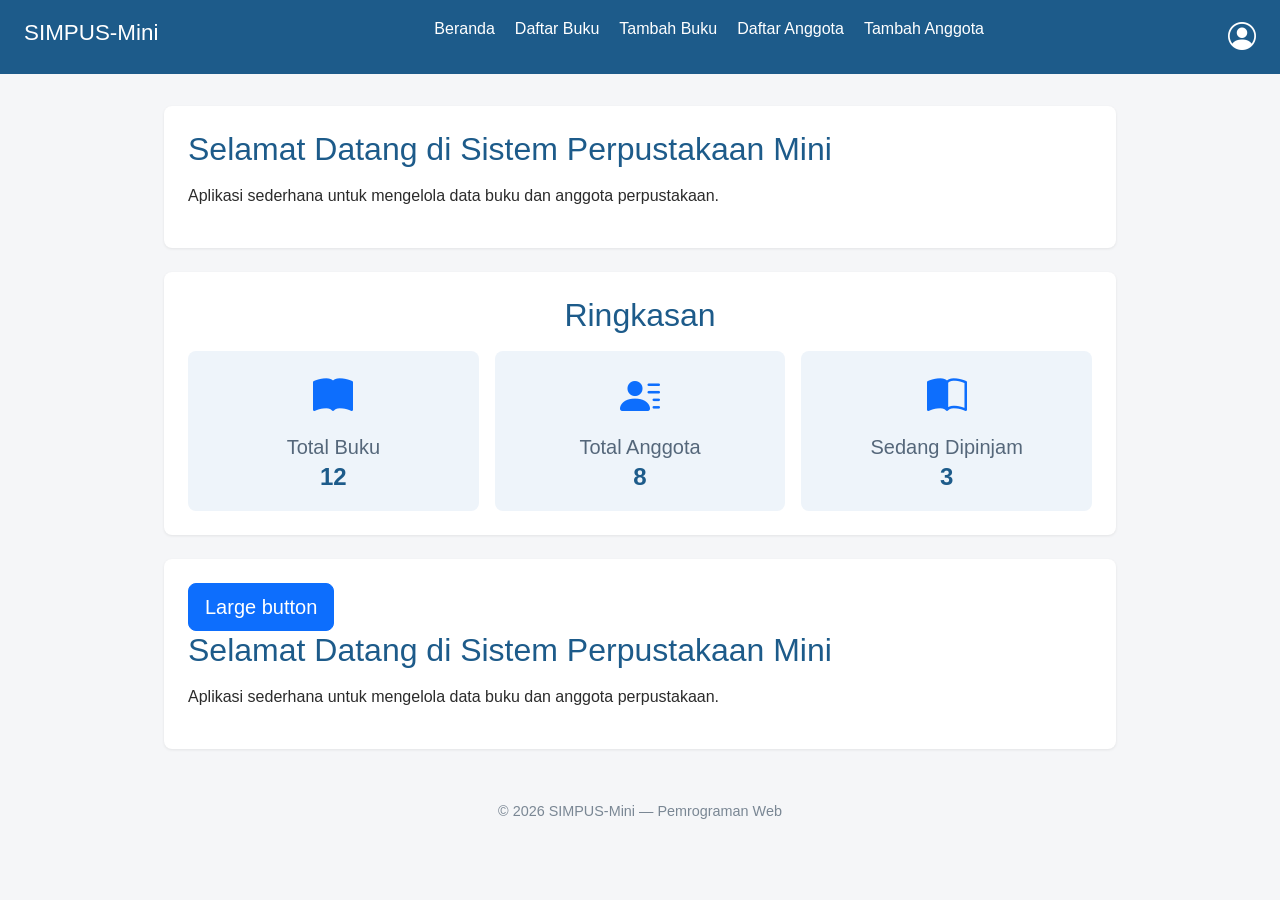
==== index.html @ aeffa940 "Update 1" ====
<!DOCTYPE html>
<html lang="id">
<head>
    <meta charset="UTF-8">
    <meta name="viewport" content="width=device-width, initial-scale=1">
    <title >SIMPUS-Mini | Beranda</title>
     <link href="https://cdn.jsdelivr.net/npm/bootstrap@5.3.3/dist/css/bootstrap.min.css" rel="stylesheet">
     <link rel="stylesheet" href="https://cdn.jsdelivr.net/npm/bootstrap-icons@1.11.3/font/bootstrap-icons.min.css">
    <link rel="stylesheet" href="assets/css/style.css">
</head>
<body>
    <header>
        <h1><a href="index.html">SIMPUS-Mini</a></h1>
        <div class="d-flex align-items-center gap-2 order-lg-last">
        <a href="login.html" class="nav-login-btn text-white" aria-label="Login">
                <i class="bi bi-person-circle fs-3"></i>
            </a>
        <button type="button" id="nav-toggle-btn" class="nav-toggle-label" aria-label="Menu">&#9776;</button>

        </div>
        <nav>
            <ul>
                <li><a href="index.html">Beranda </a></li>
                <li><a href="buku/list.html">Daftar Buku </a></li>
                <li><a href="buku/tambah.html">Tambah Buku </a></li>
                <li><a href="anggota/list.html">Daftar Anggota </a></li>
                <li><a href="anggota/tambah.html">Tambah Anggota </a></li>
            </ul>
        </nav>
    </header>

    <main>
        <section>
            <h2>Selamat Datang di Sistem Perpustakaan Mini</h2>
            <p>Aplikasi sederhana untuk mengelola data buku dan anggota perpustakaan.</p>
        </section>
        
        <section>
            <h2>Ringkasan</h2>
            <a href="buku/list.html" class="card-link text-decoration-none text-dark">
                <article class="d-flex flex-column align-items-center justify-content-center text-center p-3">
                    <i class="bi bi-book-fill fs-1 text-primary mb-2"></i>
                    <div>
                        <h3 class="m-0 fs-5">Total Buku</h3>
                        <p class="m-0 fs-4 fw-bold">12</p>
                    </div>
                </article>
            </a>
            
            <a href="anggota/list.html" class="card-link text-decoration-none text-dark">
                <article class="d-flex flex-column align-items-center justify-content-center text-center p-3">
                    <i class="bi bi-person-lines-fill fs-1 text-primary mb-2"></i>
                    <div>
                        <h3 class="m-0 fs-5">Total Anggota</h3>
                        <p class="m-0 fs-4 fw-bold">8</p>
                    </div>
                </article>
            </a>
            
            <a href="buku/list.html" class="card-link text-decoration-none text-dark">
                <article class="d-flex flex-column align-items-center justify-content-center text-center p-3">
                    <i class="bi bi-book-half fs-1 text-primary mb-2"></i>
                    <div>
                        <h3 class="m-0 fs-5">Sedang Dipinjam</h3>
                        <p class="m-0 fs-4 fw-bold">3</p>
                    </div>
                </article>
            </a>
        </section>
        <section>
            <button type="button" class="btn btn-primary btn-lg">Large button</button>
            <h2>Selamat Datang di Sistem Perpustakaan Mini</h2>
            <p>Aplikasi sederhana untuk mengelola data buku dan anggota perpustakaan.</p>
        </section>
           
           
    </main>

    <footer>
        <p>&copy; 2026 SIMPUS-Mini &mdash; Pemrograman Web</p>
    </footer>
    <script src="assets/js/app.js"></script>
</body>
</html>
---- assets/css/style.css ----
/* ===== Reset & Base ===== */
* {
    box-sizing: border-box;
    margin: 0;
    padding: 0;
}
body {
    font-family: "Segoe UI", Arial, sans-serif;
    color: #2b2b2b;
    background-color: #f5f6f8;
    line-height: 1.5;
}
header h1 a {
    color: #ffffff;
    text-decoration: none;
}

a:hover {
    text-decoration: underline;
}
/* ===== Header & Navbar (Flexbox) ===== */
header {
    background-color: #1d5b8a;
    color: #fff;
    padding: 1rem 1.5rem;
    display: flex;
    align-items: center;
    justify-content: space-between;
    flex-wrap: wrap;
}

header h1 {
    font-size: 1.4rem;
}

header nav ul {
    list-style: none;
    display: flex;
    gap: 1.25rem;
}

header nav a {
    color: #fff;
    font-weight: 500;
    text-decoration: none;
}

/* ===== Main Layout ===== */
main {
    max-width: 1000px;
    margin: 2rem auto;
    padding: 0 1.5rem;
}

section {
    background-color: #fff;
    border-radius: 8px;
    padding: 1.5rem;
    margin-bottom: 1.5rem;
    box-shadow: 0 1px 3px rgba(0, 0, 0, 0.08);
}

section h2 {
    margin-bottom: 1rem;
    color: #1d5b8a;
}

/* ===== Kartu Statistik (CSS Grid) ===== */
main section:nth-of-type(2) {
    display: grid;
    grid-template-columns: repeat(3, 1fr); /* Maksimal 3 kolom */
    gap: 1rem;
}

main section:nth-of-type(2) h2 {
    grid-column: 1 / -1;
    text-align: center;
    margin-bottom: 0;
}

main section:nth-of-type(2) article {
    background-color: #eef4fa;
    border-radius: 8px;
    padding: 1.25rem;
    text-align: center;
}

main section:nth-of-type(2) article h3 {
    font-size: 0.95rem;
    color: #55677a;
    margin-bottom: 0.5rem;
}

main section:nth-of-type(2) article p {
    font-size: 1.8rem;
    font-weight: 700;
    color: #1d5b8a;
}

/* ===== Tabel ===== */
table {
    width: 100%;
    border-collapse: collapse;
}

th, td {
    text-align: left;
    padding: 0.65rem 0.75rem;
    border-bottom: 1px solid #e2e6ea;
}

thead {
    background-color: #1d5b8a;
    color: #fff;
}

tbody tr:nth-child(even) {
    background-color: #f7f9fb;
}

tbody tr:hover {
    background-color: #eef4fa;
}

td button {
    padding: 0.35rem 0.7rem;
    margin-right: 0.35rem;
    border: none;
    border-radius: 4px;
    cursor: pointer;
    font-size: 0.85rem;
}

td button:first-of-type {
    background-color: #f0ad4e;
    color: #fff;
}

td button:last-of-type {
    background-color: #d9534f;
    color: #fff;
}

/* ===== Form ===== */
form p {
    margin-bottom: 1rem;
}

form label {
    display: block;
    margin-bottom: 0.35rem;
    font-weight: 600;
    color: #444;
}

form input,
form select {
    width: 100%;
    max-width: 400px;
    padding: 0.55rem 0.7rem;
    border: 1px solid #cdd4da;
    border-radius: 4px;
    font-size: 1rem;
}

form button[type="submit"] {
    background-color: #1d5b8a;
    color: #fff;
    border: none;
    padding: 0.6rem 1.5rem;
    border-radius: 4px;
    font-size: 1rem;
    cursor: pointer;
}

form button[type="submit"]:hover {
    background-color: #164869;
}

/* ===== Footer ===== */
footer {
    text-align: center;
    padding: 1.25rem;
    color: #7a8794;
    font-size: 0.9rem;
}

/* ===== Responsive Breakpoints ===== */

/* 1. Layar Sedang / Tablet (Maks 900px) -> Berubah jadi 2 kolom */
@media (max-width: 900px) {
    main section:nth-of-type(2) {
        grid-template-columns: repeat(2, 1fr);
    }
}

/* 2. Layar Kecil / HP (Maks 576px) -> Berubah jadi 1 kolom */
@media (max-width: 576px) {
    main {
        padding: 0 0.75rem;
        margin: 1rem auto;
    }

    section {
        padding: 1rem;
    }

    /* KUNCI: 1 kolom penuh di layar HP */
    main section:nth-of-type(2) {
        grid-template-columns: 1fr;
        gap: 0.75rem;
    }
}

/* ===== Kolom Pencarian ===== */
.search-box {
    margin-bottom: 1rem;
}

.search-box input {
    width: 100%;
    max-width: 320px;
    padding: 0.5rem 0.75rem;
    border: 1px solid #cdd4da;
    border-radius: 4px;
}

/* ===== Hamburger Menu ===== */

header {
    position: relative;
}

/* Tombol hamburger disembunyikan di desktop */
.nav-toggle-label {
    display: none;
    font-size: 1.6rem;
    color: #fff;
    background: none;
    border: none;
    cursor: pointer;
}

/* ===== Navbar Desktop ===== */

header nav {
    width: auto;
    order: initial;
    margin-top: 0;
    max-height: none;
    overflow: visible;
    opacity: 1;
}

header nav ul {
    list-style: none;
    display: flex;
    gap: 1.25rem;
}

/* ===== Navbar HP ===== */

@media (max-width: 576px) {

    /* Tampilkan hamburger */
    .nav-toggle-label {
        display: block;
    }

    /* Navbar disembunyikan tetapi tetap bisa dianimasikan */
    header nav {
        width: 100%;
        order: 3;
        margin-top: 1rem;

        max-height: 0;
        overflow: hidden;
        opacity: 0;

        transition:
            max-height 0.4s ease,
            opacity 0.3s ease;
    }

    /* Ketika hamburger diklik */
    header nav.nav-open {
        max-height: 300px;
        opacity: 1;
    }

    /* Menu menjadi vertikal */
    header nav ul {
        flex-direction: column;
        gap: 0.75rem;
    }
}
#search-input {
    border-radius: 50px;
    padding: 8px 18px;
    border: 1px solid #ccc;
    outline: none;
    box-sizing: border-box;
}

#search-input:focus {
    border-color: #0d6efd;
}

.card-link {
    text-decoration: none;
    color: inherit;
    display: block; /* atau display: flex/inline-block tergantung tata letak flex/grid Anda */
}

/* Opsional: Efek saat kotak di-hover agar user tahu kotaknya bisa diklik */
.card-link article {
    cursor: pointer;
    transition: transform 0.2s ease, box-shadow 0.2s ease;
}

.card-link article:hover {
    transform: translateY(-4px);
}
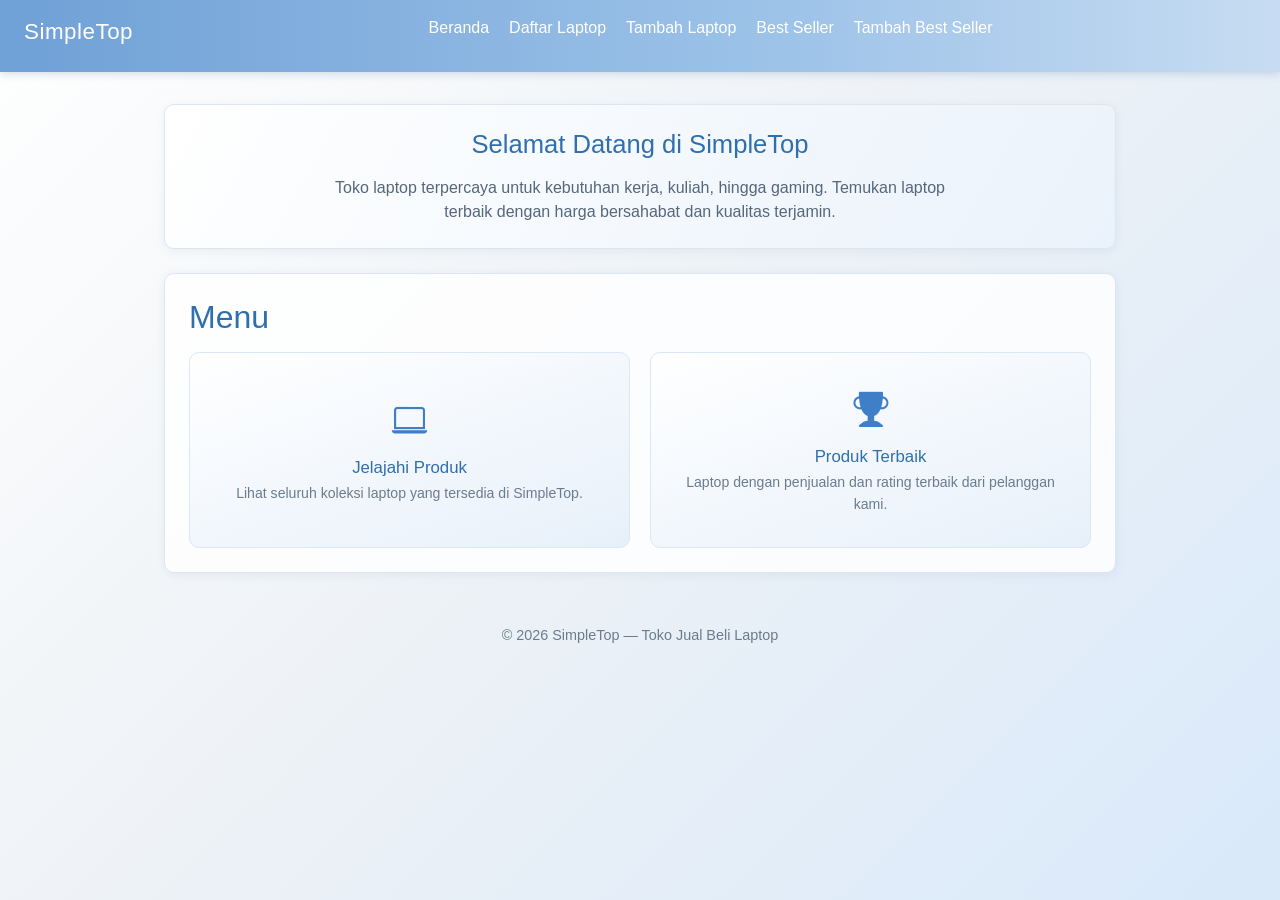
==== commit 6d71b87c: "Commit SimpleTop" ====
--- a/index.html
+++ b/index.html
@@ -3,81 +3,54 @@
 <head>
     <meta charset="UTF-8">
     <meta name="viewport" content="width=device-width, initial-scale=1">
-    <title >SIMPUS-Mini | Beranda</title>
-     <link href="https://cdn.jsdelivr.net/npm/bootstrap@5.3.3/dist/css/bootstrap.min.css" rel="stylesheet">
-     <link rel="stylesheet" href="https://cdn.jsdelivr.net/npm/bootstrap-icons@1.11.3/font/bootstrap-icons.min.css">
+    <title>SimpleTop | Beranda</title>
+    <link href="https://cdn.jsdelivr.net/npm/bootstrap@5.3.3/dist/css/bootstrap.min.css" rel="stylesheet">
+    <link rel="stylesheet" href="https://cdn.jsdelivr.net/npm/bootstrap-icons@1.11.3/font/bootstrap-icons.min.css">
     <link rel="stylesheet" href="assets/css/style.css">
 </head>
 <body>
     <header>
-        <h1><a href="index.html">SIMPUS-Mini</a></h1>
+        <h1><a href="index.html">SimpleTop</a></h1>
         <div class="d-flex align-items-center gap-2 order-lg-last">
-        <a href="login.html" class="nav-login-btn text-white" aria-label="Login">
-                <i class="bi bi-person-circle fs-3"></i>
-            </a>
-        <button type="button" id="nav-toggle-btn" class="nav-toggle-label" aria-label="Menu">&#9776;</button>
-
+            <button type="button" id="nav-toggle-btn" class="nav-toggle-label" aria-label="Menu">&#9776;</button>
         </div>
         <nav>
             <ul>
-                <li><a href="index.html">Beranda </a></li>
-                <li><a href="buku/list.html">Daftar Buku </a></li>
-                <li><a href="buku/tambah.html">Tambah Buku </a></li>
-                <li><a href="anggota/list.html">Daftar Anggota </a></li>
-                <li><a href="anggota/tambah.html">Tambah Anggota </a></li>
+                <li><a href="index.html">Beranda</a></li>
+                <li><a href="laptop/list.html">Daftar Laptop</a></li>
+                <li><a href="laptop/tambah.html">Tambah Laptop</a></li>
+                <li><a href="bestseller/list.html">Best Seller</a></li>
+                <li><a href="bestseller/tambah.html">Tambah Best Seller</a></li>
             </ul>
         </nav>
     </header>
 
     <main>
+        <section class="sambutan">
+            <h2>Selamat Datang di SimpleTop</h2>
+            <p>Toko laptop terpercaya untuk kebutuhan kerja, kuliah, hingga gaming. Temukan laptop terbaik dengan harga bersahabat dan kualitas terjamin.</p>
+        </section>
+
         <section>
-            <h2>Selamat Datang di Sistem Perpustakaan Mini</h2>
-            <p>Aplikasi sederhana untuk mengelola data buku dan anggota perpustakaan.</p>
+            <h2>Menu</h2>
+            <div class="menu-beranda">
+                <a href="laptop/list.html" class="menu-card">
+                    <i class="bi bi-laptop"></i>
+                    <h3>Jelajahi Produk</h3>
+                    <p>Lihat seluruh koleksi laptop yang tersedia di SimpleTop.</p>
+                </a>
+
+                <a href="bestseller/list.html" class="menu-card">
+                    <i class="bi bi-trophy-fill"></i>
+                    <h3>Produk Terbaik</h3>
+                    <p>Laptop dengan penjualan dan rating terbaik dari pelanggan kami.</p>
+                </a>
+            </div>
         </section>
-        
-        <section>
-            <h2>Ringkasan</h2>
-            <a href="buku/list.html" class="card-link text-decoration-none text-dark">
-                <article class="d-flex flex-column align-items-center justify-content-center text-center p-3">
-                    <i class="bi bi-book-fill fs-1 text-primary mb-2"></i>
-                    <div>
-                        <h3 class="m-0 fs-5">Total Buku</h3>
-                        <p class="m-0 fs-4 fw-bold">12</p>
-                    </div>
-                </article>
-            </a>
-            
-            <a href="anggota/list.html" class="card-link text-decoration-none text-dark">
-                <article class="d-flex flex-column align-items-center justify-content-center text-center p-3">
-                    <i class="bi bi-person-lines-fill fs-1 text-primary mb-2"></i>
-                    <div>
-                        <h3 class="m-0 fs-5">Total Anggota</h3>
-                        <p class="m-0 fs-4 fw-bold">8</p>
-                    </div>
-                </article>
-            </a>
-            
-            <a href="buku/list.html" class="card-link text-decoration-none text-dark">
-                <article class="d-flex flex-column align-items-center justify-content-center text-center p-3">
-                    <i class="bi bi-book-half fs-1 text-primary mb-2"></i>
-                    <div>
-                        <h3 class="m-0 fs-5">Sedang Dipinjam</h3>
-                        <p class="m-0 fs-4 fw-bold">3</p>
-                    </div>
-                </article>
-            </a>
-        </section>
-        <section>
-            <button type="button" class="btn btn-primary btn-lg">Large button</button>
-            <h2>Selamat Datang di Sistem Perpustakaan Mini</h2>
-            <p>Aplikasi sederhana untuk mengelola data buku dan anggota perpustakaan.</p>
-        </section>
-           
-           
     </main>
 
     <footer>
-        <p>&copy; 2026 SIMPUS-Mini &mdash; Pemrograman Web</p>
+        <p>&copy; 2026 SimpleTop &mdash; Toko Jual Beli Laptop</p>
     </footer>
     <script src="assets/js/app.js"></script>
 </body>
--- a/assets/css/style.css
+++ b/assets/css/style.css
@@ -4,12 +4,16 @@
     margin: 0;
     padding: 0;
 }
+
 body {
     font-family: "Segoe UI", Arial, sans-serif;
-    color: #2b2b2b;
-    background-color: #f5f6f8;
+    color: #2b3543;
     line-height: 1.5;
-}
+    background: linear-gradient(135deg, #ffffff 0%, #eef2f6 45%, #d9e9fa 100%);
+    background-attachment: fixed;
+    min-height: 100vh;
+}
+
 header h1 a {
     color: #ffffff;
     text-decoration: none;
@@ -18,19 +22,23 @@
 a:hover {
     text-decoration: underline;
 }
+
 /* ===== Header & Navbar (Flexbox) ===== */
 header {
-    background-color: #1d5b8a;
+    background: linear-gradient(90deg, #6fa0d6 0%, #9cc2e8 60%, #c7dcf2 100%);
     color: #fff;
     padding: 1rem 1.5rem;
     display: flex;
     align-items: center;
     justify-content: space-between;
     flex-wrap: wrap;
+    position: relative;
+    box-shadow: 0 2px 8px rgba(79, 128, 179, 0.25);
 }
 
 header h1 {
     font-size: 1.4rem;
+    letter-spacing: 0.5px;
 }
 
 header nav ul {
@@ -43,6 +51,10 @@
     color: #fff;
     font-weight: 500;
     text-decoration: none;
+}
+
+.nav-login-btn {
+    color: #fff;
 }
 
 /* ===== Main Layout ===== */
@@ -53,48 +65,79 @@
 }
 
 section {
-    background-color: #fff;
-    border-radius: 8px;
+    background-color: rgba(255, 255, 255, 0.85);
+    border: 1px solid #dde6ef;
+    border-radius: 10px;
     padding: 1.5rem;
     margin-bottom: 1.5rem;
-    box-shadow: 0 1px 3px rgba(0, 0, 0, 0.08);
+    box-shadow: 0 2px 10px rgba(120, 150, 190, 0.12);
 }
 
 section h2 {
     margin-bottom: 1rem;
-    color: #1d5b8a;
-}
-
-/* ===== Kartu Statistik (CSS Grid) ===== */
-main section:nth-of-type(2) {
+    color: #2f6fae;
+}
+
+/* ===== Sambutan ===== */
+.sambutan {
+    background: linear-gradient(120deg, #ffffff 0%, #eaf2fb 100%);
+    text-align: center;
+}
+
+.sambutan h2 {
+    font-size: 1.6rem;
+}
+
+.sambutan p {
+    color: #55677a;
+    max-width: 640px;
+    margin: 0.5rem auto 0;
+}
+
+/* ===== Menu Beranda (CSS Grid) ===== */
+.menu-beranda {
     display: grid;
-    grid-template-columns: repeat(3, 1fr); /* Maksimal 3 kolom */
-    gap: 1rem;
-}
-
-main section:nth-of-type(2) h2 {
-    grid-column: 1 / -1;
+    grid-template-columns: repeat(2, 1fr);
+    gap: 1.25rem;
+}
+
+.menu-card {
+    text-decoration: none;
+    color: inherit;
+    display: flex;
+    flex-direction: column;
+    align-items: center;
+    justify-content: center;
     text-align: center;
-    margin-bottom: 0;
-}
-
-main section:nth-of-type(2) article {
-    background-color: #eef4fa;
-    border-radius: 8px;
-    padding: 1.25rem;
-    text-align: center;
-}
-
-main section:nth-of-type(2) article h3 {
-    font-size: 0.95rem;
-    color: #55677a;
-    margin-bottom: 0.5rem;
-}
-
-main section:nth-of-type(2) article p {
-    font-size: 1.8rem;
-    font-weight: 700;
-    color: #1d5b8a;
+    padding: 2rem 1.25rem;
+    border-radius: 10px;
+    background: linear-gradient(160deg, #ffffff 0%, #e7f0fa 100%);
+    border: 1px solid #dbe7f4;
+    transition: transform 0.2s ease, box-shadow 0.2s ease;
+}
+
+.menu-card:hover {
+    text-decoration: none;
+    transform: translateY(-4px);
+    box-shadow: 0 8px 20px rgba(79, 128, 179, 0.2);
+}
+
+.menu-card i {
+    font-size: 2.2rem;
+    color: #3f7fc7;
+    margin-bottom: 0.6rem;
+}
+
+.menu-card h3 {
+    font-size: 1.05rem;
+    color: #2f6fae;
+    margin-bottom: 0.3rem;
+}
+
+.menu-card p {
+    font-size: 0.88rem;
+    color: #6b7c8d;
+    margin: 0;
 }
 
 /* ===== Tabel ===== */
@@ -106,20 +149,20 @@
 th, td {
     text-align: left;
     padding: 0.65rem 0.75rem;
-    border-bottom: 1px solid #e2e6ea;
+    border-bottom: 1px solid #e2e8ee;
 }
 
 thead {
-    background-color: #1d5b8a;
+    background: linear-gradient(90deg, #6fa0d6, #9cc2e8);
     color: #fff;
 }
 
 tbody tr:nth-child(even) {
-    background-color: #f7f9fb;
+    background-color: #f4f8fc;
 }
 
 tbody tr:hover {
-    background-color: #eef4fa;
+    background-color: #e9f2fb;
 }
 
 td button {
@@ -141,6 +184,10 @@
     color: #fff;
 }
 
+.rating-star {
+    color: #f0ad4e;
+}
+
 /* ===== Form ===== */
 form p {
     margin-bottom: 1rem;
@@ -150,7 +197,7 @@
     display: block;
     margin-bottom: 0.35rem;
     font-weight: 600;
-    color: #444;
+    color: #3a4a5c;
 }
 
 form input,
@@ -158,13 +205,21 @@
     width: 100%;
     max-width: 400px;
     padding: 0.55rem 0.7rem;
-    border: 1px solid #cdd4da;
+    border: 1px solid #cdd9e5;
     border-radius: 4px;
     font-size: 1rem;
+    background-color: #fff;
+}
+
+form input:focus,
+form select:focus {
+    outline: none;
+    border-color: #4f8fd1;
+    box-shadow: 0 0 0 3px rgba(79, 143, 209, 0.15);
 }
 
 form button[type="submit"] {
-    background-color: #1d5b8a;
+    background: linear-gradient(90deg, #4f8fd1, #6fa0d6);
     color: #fff;
     border: none;
     padding: 0.6rem 1.5rem;
@@ -174,22 +229,42 @@
 }
 
 form button[type="submit"]:hover {
-    background-color: #164869;
+    background: linear-gradient(90deg, #3d7bc0, #5c8fc7);
+}
+
+.btn-batal {
+    display: inline-block;
+    margin-left: 0.5rem;
+    color: #55677a;
+    text-decoration: none;
+    padding: 0.6rem 1rem;
+}
+
+.btn-batal:hover {
+    text-decoration: underline;
+}
+
+.form-group {
+    margin-bottom: 1rem;
+}
+
+.form-actions {
+    margin-top: 1.5rem;
 }
 
 /* ===== Footer ===== */
 footer {
     text-align: center;
     padding: 1.25rem;
-    color: #7a8794;
+    color: #6b7c8d;
     font-size: 0.9rem;
 }
 
 /* ===== Responsive Breakpoints ===== */
 
-/* 1. Layar Sedang / Tablet (Maks 900px) -> Berubah jadi 2 kolom */
+/* 1. Layar Sedang / Tablet (Maks 900px) */
 @media (max-width: 900px) {
-    main section:nth-of-type(2) {
+    .menu-beranda {
         grid-template-columns: repeat(2, 1fr);
     }
 }
@@ -205,8 +280,7 @@
         padding: 1rem;
     }
 
-    /* KUNCI: 1 kolom penuh di layar HP */
-    main section:nth-of-type(2) {
+    .menu-beranda {
         grid-template-columns: 1fr;
         gap: 0.75rem;
     }
@@ -221,17 +295,16 @@
     width: 100%;
     max-width: 320px;
     padding: 0.5rem 0.75rem;
-    border: 1px solid #cdd4da;
-    border-radius: 4px;
+    border: 1px solid #cdd9e5;
+    border-radius: 50px;
+    outline: none;
+}
+
+.search-box input:focus {
+    border-color: #4f8fd1;
 }
 
 /* ===== Hamburger Menu ===== */
-
-header {
-    position: relative;
-}
-
-/* Tombol hamburger disembunyikan di desktop */
 .nav-toggle-label {
     display: none;
     font-size: 1.6rem;
@@ -240,8 +313,6 @@
     border: none;
     cursor: pointer;
 }
-
-/* ===== Navbar Desktop ===== */
 
 header nav {
     width: auto;
@@ -252,73 +323,38 @@
     opacity: 1;
 }
 
-header nav ul {
-    list-style: none;
-    display: flex;
-    gap: 1.25rem;
-}
-
-/* ===== Navbar HP ===== */
-
 @media (max-width: 576px) {
-
-    /* Tampilkan hamburger */
     .nav-toggle-label {
         display: block;
     }
 
-    /* Navbar disembunyikan tetapi tetap bisa dianimasikan */
     header nav {
         width: 100%;
         order: 3;
         margin-top: 1rem;
-
         max-height: 0;
         overflow: hidden;
         opacity: 0;
-
         transition:
             max-height 0.4s ease,
             opacity 0.3s ease;
     }
 
-    /* Ketika hamburger diklik */
     header nav.nav-open {
         max-height: 300px;
         opacity: 1;
     }
 
-    /* Menu menjadi vertikal */
     header nav ul {
         flex-direction: column;
         gap: 0.75rem;
     }
 }
-#search-input {
-    border-radius: 50px;
-    padding: 8px 18px;
-    border: 1px solid #ccc;
-    outline: none;
-    box-sizing: border-box;
-}
-
-#search-input:focus {
-    border-color: #0d6efd;
-}
-
-.card-link {
-    text-decoration: none;
-    color: inherit;
-    display: block; /* atau display: flex/inline-block tergantung tata letak flex/grid Anda */
-}
-
-/* Opsional: Efek saat kotak di-hover agar user tahu kotaknya bisa diklik */
-.card-link article {
-    cursor: pointer;
-    transition: transform 0.2s ease, box-shadow 0.2s ease;
-}
-
-.card-link article:hover {
-    transform: translateY(-4px);
-}
-
+
+/* ===== Loading Indicator ===== */
+#loading-indicator {
+    display: none;
+    text-align: center;
+    color: #6b7c8d;
+    padding: 1rem 0;
+}
